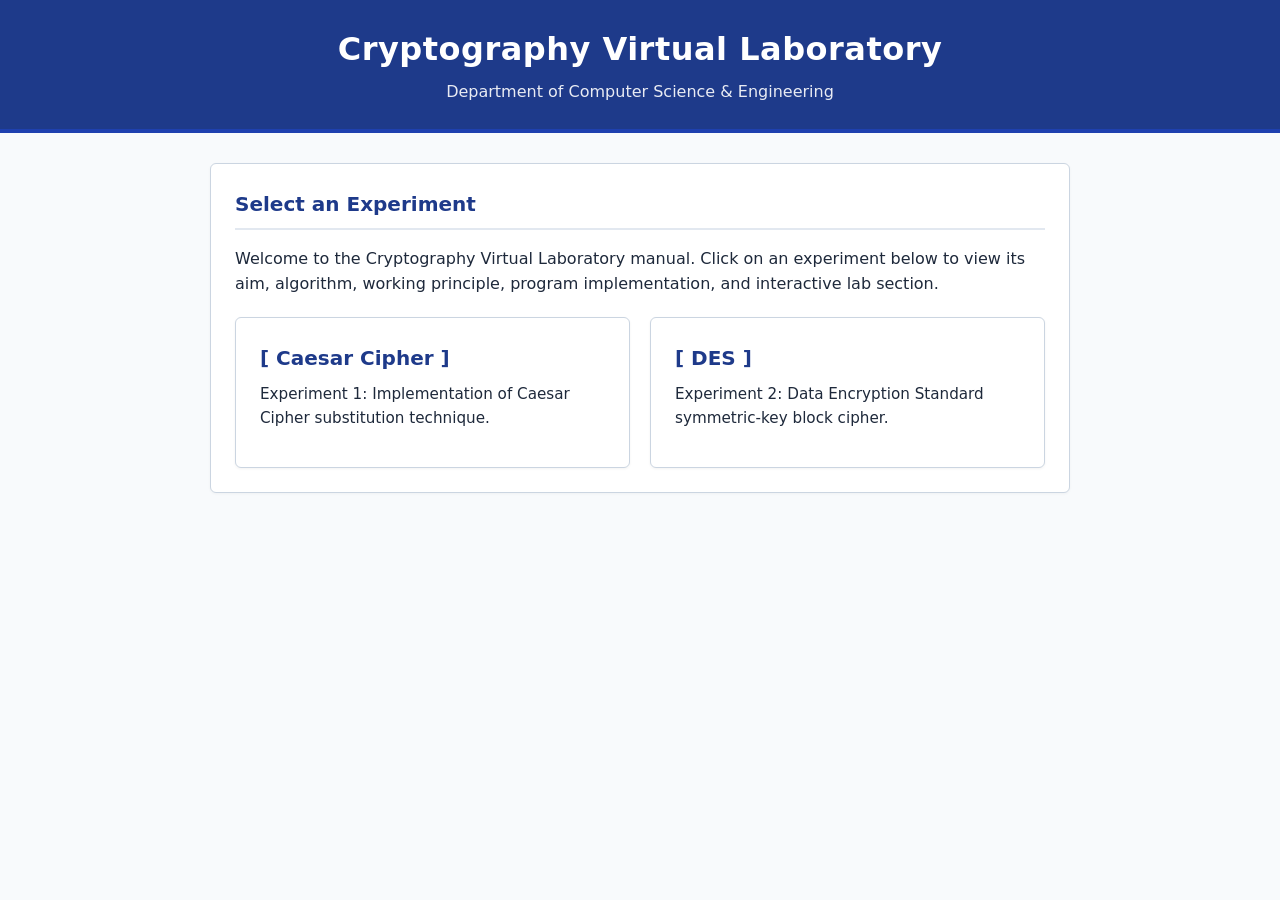
==== index.html @ bb431ebf "index changes of caesar cipher" ====
<!DOCTYPE html>
<html lang="en">
<head>
  <meta charset="UTF-8">
  <meta name="viewport" content="width=device-width, initial-scale=1.0">
  <title>Cryptography Virtual Laboratory</title>
  <link rel="stylesheet" href="css/style.css">
</head>
<body>
  <header>
    <h1>Cryptography Virtual Laboratory</h1>
    <p>Department of Computer Science & Engineering</p>
  </header>

  <div class="container">
    <div class="lab-section">
      <h2>Select an Experiment</h2>
      <p>Welcome to the Cryptography Virtual Laboratory manual. Click on an experiment below to view its aim, algorithm, working principle, program implementation, and interactive lab section.</p>
      
      <div class="experiments-grid">
        <a href="caesar.html" class="experiment-card">
          <h3>[ Caesar Cipher ]</h3>
          <p>Experiment 1: Implementation of Caesar Cipher substitution technique.</p>
        </a>

        <a href="des.html" class="experiment-card">
          <h3>[ DES ]</h3>
          <p>Experiment 2: Data Encryption Standard symmetric-key block cipher.</p>
        </a>
      </div>
    </div>
  </div>
</body>
</html>
---- css/style.css ----
/* Academic Lab Manual Stylesheet */
:root {
  --primary: #1e3a8a;
  --primary-hover: #1d4ed8;
  --bg-main: #f8fafc;
  --card-bg: #ffffff;
  --text-main: #1e293b;
  --text-muted: #475569;
  --border-color: #cbd5e1;
  --code-bg: #1e1e1e;
  --code-header: #2d2d2d;
  --accent: #2563eb;
  --font-family: 'Segoe UI', system-ui, -apple-system, sans-serif;
  --mono-family: 'Consolas', 'Courier New', monospace;
}

* {
  box-sizing: border-box;
  margin: 0;
  padding: 0;
}

body {
  font-family: var(--font-family);
  background-color: var(--bg-main);
  color: var(--text-main);
  line-height: 1.6;
  padding-bottom: 60px;
}

/* Header & Banner */
header {
  background-color: var(--primary);
  color: #ffffff;
  padding: 24px 20px;
  text-align: center;
  border-bottom: 4px solid #1e40af;
}

header h1 {
  font-size: 2rem;
  font-weight: 600;
  letter-spacing: 0.5px;
}

header p {
  font-size: 1rem;
  opacity: 0.9;
  margin-top: 4px;
}

.container {
  max-width: 900px;
  margin: 30px auto;
  padding: 0 20px;
}

/* Navigation Breadcrumb */
.nav-bar {
  margin-bottom: 20px;
}

.nav-link {
  color: var(--accent);
  text-decoration: none;
  font-weight: 600;
  display: inline-flex;
  align-items: center;
  gap: 6px;
  font-size: 0.95rem;
}

.nav-link:hover {
  text-decoration: underline;
}

/* Homepage Experiment Cards */
.experiments-grid {
  display: grid;
  grid-template-columns: repeat(auto-fit, minmax(280px, 1fr));
  gap: 20px;
  margin-top: 20px;
}

.experiment-card {
  background: var(--card-bg);
  border: 1px solid var(--border-color);
  border-radius: 6px;
  padding: 24px;
  text-decoration: none;
  color: inherit;
  display: block;
  transition: border-color 0.2s ease, box-shadow 0.2s ease;
  box-shadow: 0 1px 3px rgba(0, 0, 0, 0.05);
}

.experiment-card:hover {
  border-color: var(--accent);
  box-shadow: 0 4px 12px rgba(37, 99, 235, 0.1);
}

.experiment-card h3 {
  color: var(--primary);
  margin-bottom: 8px;
  font-size: 1.25rem;
}

.experiment-card p {
  color: var(--text-muted);
  font-size: 0.95rem;
}

/* Lab Manual Sections */
.lab-section {
  background: var(--card-bg);
  border: 1px solid var(--border-color);
  border-radius: 6px;
  padding: 24px;
  margin-bottom: 24px;
  box-shadow: 0 1px 3px rgba(0, 0, 0, 0.04);
}

.lab-section h2 {
  font-size: 1.25rem;
  color: var(--primary);
  border-bottom: 2px solid #e2e8f0;
  padding-bottom: 8px;
  margin-bottom: 16px;
  font-weight: 600;
}

.lab-section h1.exp-title {
  font-size: 1.75rem;
  color: var(--primary);
  margin-bottom: 0;
}

.lab-section p {
  margin-bottom: 12px;
  color: var(--text-main);
}

/* Algorithm Steps */
ol.algorithm-list {
  padding-left: 24px;
  margin-bottom: 16px;
}

ol.algorithm-list li {
  margin-bottom: 8px;
}

.formula-box {
  background-color: #f1f5f9;
  border-left: 4px solid var(--accent);
  padding: 14px 18px;
  margin: 16px 0;
  font-family: var(--mono-family);
  font-size: 0.95rem;
  line-height: 1.6;
}

.formula-box div {
  margin-bottom: 4px;
}

.formula-box .variables {
  margin-top: 8px;
  font-size: 0.9rem;
  color: var(--text-muted);
}

/* Working Principle Example Table */
.example-box {
  background: #f8fafc;
  border: 1px solid var(--border-color);
  padding: 16px;
  border-radius: 4px;
  margin-top: 12px;
  font-family: var(--mono-family);
}

.lab-table {
  width: 100%;
  max-width: 450px;
  border-collapse: collapse;
  margin-top: 12px;
}

.lab-table th, .lab-table td {
  border: 1px solid var(--border-color);
  padding: 8px 14px;
  text-align: left;
  font-family: var(--mono-family);
}

.lab-table th {
  background-color: #f1f5f9;
  color: var(--primary);
  font-weight: 600;
}

/* Code Container */
.code-container {
  background-color: var(--code-bg);
  border-radius: 6px;
  overflow: hidden;
  margin-top: 8px;
}

.code-header {
  background-color: var(--code-header);
  color: #9cdcfe;
  padding: 8px 16px;
  font-family: var(--mono-family);
  font-size: 0.85rem;
  font-weight: bold;
  border-bottom: 1px solid #3c3c3c;
  text-transform: uppercase;
  letter-spacing: 1px;
}

pre code {
  display: block;
  padding: 16px;
  color: #d4d4d4;
  font-family: var(--mono-family);
  font-size: 0.95rem;
  line-height: 1.5;
  overflow-x: auto;
}

/* Interactive Form Elements */
.form-group {
  margin-bottom: 16px;
}

.form-group label {
  display: block;
  font-weight: 600;
  margin-bottom: 6px;
  color: var(--text-main);
}

.form-control {
  width: 100%;
  padding: 10px 14px;
  font-size: 1rem;
  border: 1px solid var(--border-color);
  border-radius: 4px;
  font-family: var(--mono-family);
  background: #ffffff;
}

.form-control:focus {
  outline: none;
  border-color: var(--accent);
  box-shadow: 0 0 0 3px rgba(37, 99, 235, 0.15);
}

textarea.form-control {
  resize: vertical;
  min-height: 80px;
}

.btn-group {
  display: flex;
  gap: 12px;
  margin-top: 20px;
}

.btn {
  padding: 10px 24px;
  font-size: 1rem;
  font-weight: 600;
  color: #ffffff;
  background-color: var(--primary);
  border: none;
  border-radius: 4px;
  cursor: pointer;
  transition: background-color 0.2s ease;
}

.btn:hover {
  background-color: var(--primary-hover);
}

.btn-secondary {
  background-color: #475569;
}

.btn-secondary:hover {
  background-color: #334155;
}

.btn-outline {
  background-color: transparent;
  color: var(--text-muted);
  border: 1px solid var(--border-color);
}

.btn-outline:hover {
  background-color: #f1f5f9;
  color: var(--text-main);
}

/* Output Display Box */
.output-box {
  margin-top: 20px;
  padding: 16px;
  background-color: #f8fafc;
  border: 1px solid var(--border-color);
  border-radius: 4px;
}

.output-label {
  font-weight: 600;
  margin-bottom: 6px;
  color: var(--text-main);
  display: block;
}

.output-value {
  font-family: var(--mono-family);
  font-size: 1.1rem;
  font-weight: bold;
  color: var(--primary);
  background: #ffffff;
  padding: 10px 14px;
  border: 1px solid var(--border-color);
  border-radius: 4px;
  word-break: break-all;
  min-height: 44px;
}

/* Result Section */
.result-box {
  background-color: #f0fdf4;
  border: 1px solid #bbf7d0;
  border-radius: 4px;
  padding: 16px;
  color: #166534;
}

.result-box h3 {
  margin-bottom: 8px;
  font-size: 1.1rem;
}

.result-detail {
  font-family: var(--mono-family);
  background: #ffffff;
  border: 1px solid #86efac;
  border-radius: 4px;
  padding: 12px;
  margin-top: 10px;
  color: #14532d;
}

.result-detail div {
  margin-bottom: 4px;
}
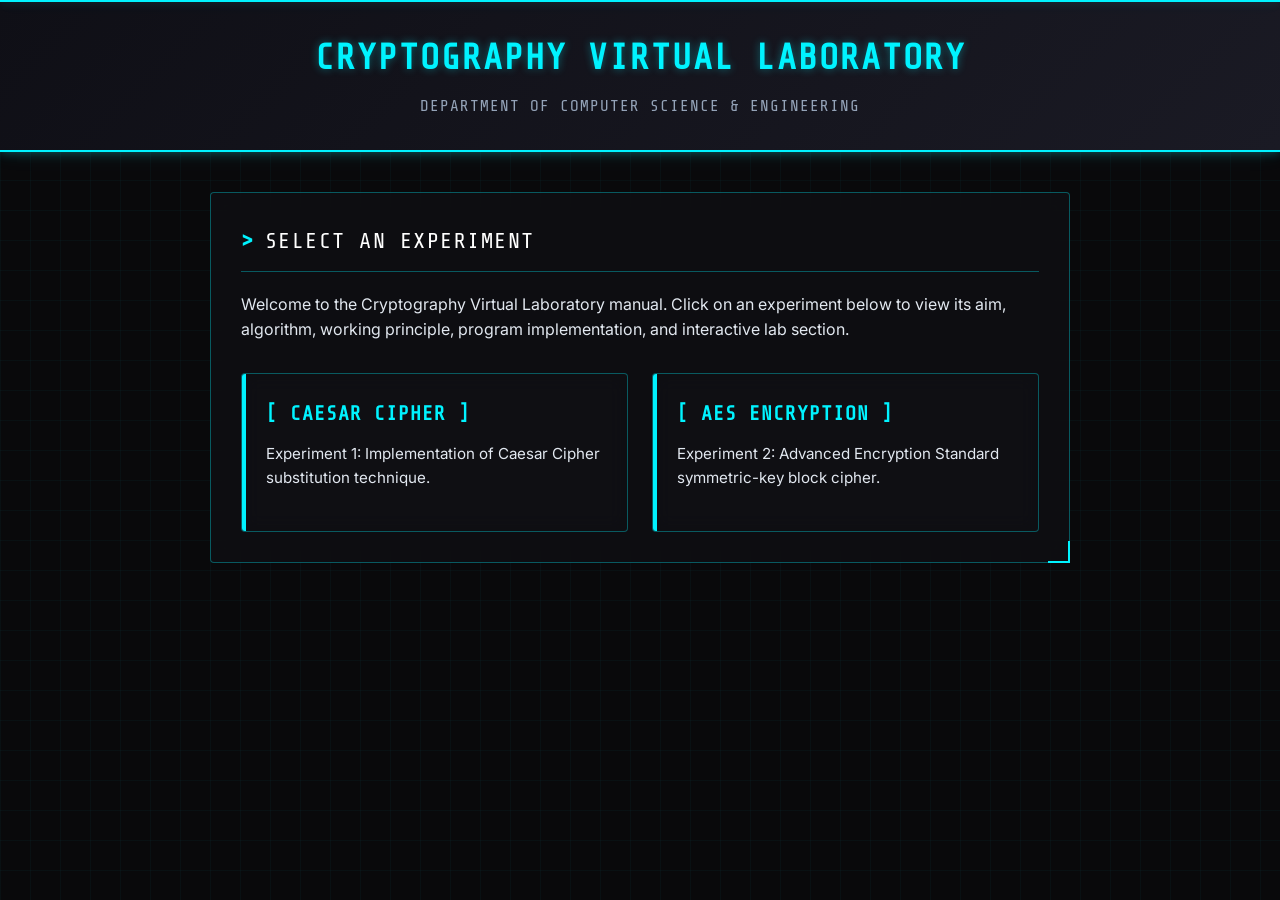
==== commit 20df3d9f: "file folder changes" ====
--- a/index.html
+++ b/index.html
@@ -4,7 +4,7 @@
   <meta charset="UTF-8">
   <meta name="viewport" content="width=device-width, initial-scale=1.0">
   <title>Cryptography Virtual Laboratory</title>
-  <link rel="stylesheet" href="css/style.css">
+  <link rel="stylesheet" href="style.css">
 </head>
 <body>
   <header>
@@ -18,14 +18,14 @@
       <p>Welcome to the Cryptography Virtual Laboratory manual. Click on an experiment below to view its aim, algorithm, working principle, program implementation, and interactive lab section.</p>
       
       <div class="experiments-grid">
-        <a href="caesar.html" class="experiment-card">
+        <a href="CAESAR_CIPHER/caesar.html" class="experiment-card">
           <h3>[ Caesar Cipher ]</h3>
           <p>Experiment 1: Implementation of Caesar Cipher substitution technique.</p>
         </a>
 
-        <a href="des.html" class="experiment-card">
-          <h3>[ DES ]</h3>
-          <p>Experiment 2: Data Encryption Standard symmetric-key block cipher.</p>
+        <a href="AES/index.html" class="experiment-card">
+          <h3>[ AES Encryption ]</h3>
+          <p>Experiment 2: Advanced Encryption Standard symmetric-key block cipher.</p>
         </a>
       </div>
     </div>
--- a/style.css
+++ b/style.css
@@ -0,0 +1,775 @@
+@import url('https://fonts.googleapis.com/css2?family=Share+Tech+Mono&family=Inter:wght@400;600&display=swap');
+
+:root {
+  --primary: #00f3ff;
+  --primary-hover: #00c3cc;
+  --bg-main: #09090b;
+  --card-bg: rgba(16, 16, 20, 0.7);
+  --text-main: #e2e8f0;
+  --text-muted: #94a3b8;
+  --border-color: #00f3ff55;
+  --code-bg: #050505;
+  --code-header: #1a1a24;
+  --accent: #ff003c;
+  --accent-hover: #cc0030;
+  --font-family: 'Inter', system-ui, -apple-system, sans-serif;
+  --mono-family: 'Share Tech Mono', 'Consolas', 'Courier New', monospace;
+  --glow-primary: 0 0 10px rgba(0, 243, 255, 0.3), 0 0 20px rgba(0, 243, 255, 0.1);
+  --glow-accent: 0 0 10px rgba(255, 0, 60, 0.5);
+}
+
+* {
+  box-sizing: border-box;
+  margin: 0;
+  padding: 0;
+}
+
+body {
+  font-family: var(--font-family);
+  background-color: var(--bg-main);
+  background-image: 
+    linear-gradient(rgba(0, 243, 255, 0.03) 1px, transparent 1px),
+    linear-gradient(90deg, rgba(0, 243, 255, 0.03) 1px, transparent 1px);
+  background-size: 30px 30px;
+  color: var(--text-main);
+  line-height: 1.6;
+  padding-bottom: 60px;
+}
+
+/* Header & Banner */
+header {
+  background: linear-gradient(135deg, #0f0f16 0%, #1a1a24 100%);
+  color: #ffffff;
+  padding: 30px 20px;
+  text-align: center;
+  border-bottom: 2px solid var(--primary);
+  box-shadow: var(--glow-primary);
+  position: relative;
+  overflow: hidden;
+}
+
+header::before {
+  content: '';
+  position: absolute;
+  top: 0; left: 0; width: 100%; height: 2px;
+  background: var(--primary);
+  box-shadow: var(--glow-primary);
+}
+
+header h1 {
+  font-family: var(--mono-family);
+  font-size: 2.2rem;
+  font-weight: 600;
+  letter-spacing: 2px;
+  color: var(--primary);
+  text-shadow: 0 0 8px rgba(0, 243, 255, 0.4);
+  text-transform: uppercase;
+}
+
+header p {
+  font-family: var(--mono-family);
+  font-size: 1rem;
+  color: var(--text-muted);
+  margin-top: 8px;
+  text-transform: uppercase;
+  letter-spacing: 1px;
+}
+
+.container {
+  max-width: 900px;
+  margin: 40px auto;
+  padding: 0 20px;
+}
+
+/* Navigation Breadcrumb */
+.nav-bar {
+  margin-bottom: 20px;
+}
+
+.nav-link {
+  color: var(--primary);
+  text-decoration: none;
+  font-family: var(--mono-family);
+  font-weight: 600;
+  display: inline-flex;
+  align-items: center;
+  gap: 6px;
+  font-size: 0.95rem;
+  text-transform: uppercase;
+  transition: all 0.3s ease;
+}
+
+.nav-link:hover {
+  color: #ffffff;
+  text-shadow: var(--glow-primary);
+}
+
+/* Homepage Experiment Cards */
+.experiments-grid {
+  display: grid;
+  grid-template-columns: repeat(auto-fit, minmax(280px, 1fr));
+  gap: 24px;
+  margin-top: 30px;
+}
+
+.experiment-card {
+  background: var(--card-bg);
+  backdrop-filter: blur(10px);
+  border: 1px solid var(--border-color);
+  border-radius: 4px;
+  padding: 24px;
+  text-decoration: none;
+  color: inherit;
+  display: block;
+  transition: all 0.3s ease;
+  position: relative;
+  overflow: hidden;
+}
+
+.experiment-card::before {
+  content: '';
+  position: absolute;
+  top: 0; left: 0;
+  width: 4px;
+  height: 100%;
+  background: var(--primary);
+  transition: all 0.3s ease;
+}
+
+.experiment-card:hover {
+  border-color: var(--primary);
+  box-shadow: var(--glow-primary);
+  transform: translateY(-2px);
+}
+
+.experiment-card:hover::before {
+  box-shadow: var(--glow-primary);
+}
+
+.experiment-card h3 {
+  color: var(--primary);
+  margin-bottom: 12px;
+  font-size: 1.25rem;
+  font-family: var(--mono-family);
+  text-transform: uppercase;
+  letter-spacing: 1px;
+}
+
+.experiment-card p {
+  color: var(--text-muted);
+  font-size: 0.95rem;
+}
+
+/* Lab Manual Sections */
+.lab-section {
+  background: var(--card-bg);
+  backdrop-filter: blur(10px);
+  border: 1px solid var(--border-color);
+  border-radius: 4px;
+  padding: 30px;
+  margin-bottom: 30px;
+  position: relative;
+}
+
+.lab-section::after {
+  content: '';
+  position: absolute;
+  bottom: -1px; right: -1px;
+  width: 20px; height: 20px;
+  border-bottom: 2px solid var(--primary);
+  border-right: 2px solid var(--primary);
+}
+
+.lab-section h2 {
+  font-family: var(--mono-family);
+  font-size: 1.4rem;
+  color: #ffffff;
+  border-bottom: 1px solid var(--border-color);
+  padding-bottom: 12px;
+  margin-bottom: 20px;
+  font-weight: normal;
+  text-transform: uppercase;
+  letter-spacing: 1.5px;
+  display: flex;
+  align-items: center;
+}
+
+.lab-section h2::before {
+  content: '>';
+  color: var(--primary);
+  margin-right: 10px;
+  font-weight: bold;
+}
+
+.lab-section h1.exp-title {
+  font-family: var(--mono-family);
+  font-size: 2rem;
+  color: var(--primary);
+  margin-bottom: 0;
+  text-transform: uppercase;
+  text-shadow: var(--glow-primary);
+}
+
+.lab-section p {
+  margin-bottom: 16px;
+  color: var(--text-main);
+}
+
+/* Algorithm Steps */
+ol.algorithm-list {
+  padding-left: 24px;
+  margin-bottom: 20px;
+  color: var(--text-muted);
+}
+
+ol.algorithm-list li {
+  margin-bottom: 10px;
+}
+
+.formula-box {
+  background-color: rgba(0, 243, 255, 0.05);
+  border-left: 4px solid var(--primary);
+  padding: 16px 20px;
+  margin: 20px 0;
+  font-family: var(--mono-family);
+  font-size: 1rem;
+  line-height: 1.6;
+  color: #ffffff;
+}
+
+.formula-box div {
+  margin-bottom: 6px;
+}
+
+.formula-box .variables {
+  margin-top: 12px;
+  font-size: 0.85rem;
+  color: var(--primary);
+  border-top: 1px dashed var(--border-color);
+  padding-top: 8px;
+}
+
+/* Working Principle Example Table */
+.example-box {
+  background: rgba(0, 0, 0, 0.4);
+  border: 1px solid var(--border-color);
+  padding: 16px;
+  border-radius: 4px;
+  margin-top: 12px;
+  font-family: var(--mono-family);
+  color: var(--primary);
+}
+
+.lab-table {
+  width: 100%;
+  max-width: 500px;
+  border-collapse: collapse;
+  margin-top: 16px;
+}
+
+.lab-table th, .lab-table td {
+  border: 1px solid var(--border-color);
+  padding: 12px 16px;
+  text-align: left;
+  font-family: var(--mono-family);
+}
+
+.lab-table th {
+  background-color: rgba(0, 243, 255, 0.1);
+  color: var(--primary);
+  font-weight: normal;
+  text-transform: uppercase;
+}
+
+/* Code Container */
+.code-container {
+  background-color: var(--code-bg);
+  border: 1px solid #333;
+  border-radius: 4px;
+  overflow: hidden;
+  margin-top: 12px;
+  position: relative;
+}
+
+.code-header {
+  background-color: var(--code-header);
+  color: var(--primary);
+  padding: 10px 16px;
+  font-family: var(--mono-family);
+  font-size: 0.85rem;
+  border-bottom: 1px solid #333;
+  text-transform: uppercase;
+  letter-spacing: 1px;
+  display: flex;
+  justify-content: space-between;
+}
+
+pre code {
+  display: block;
+  padding: 20px;
+  color: #a6accd;
+  font-family: 'Consolas', 'Courier New', monospace;
+  font-size: 0.95rem;
+  line-height: 1.6;
+  overflow-x: auto;
+}
+
+/* Interactive Form Elements */
+.form-group {
+  margin-bottom: 20px;
+}
+
+.form-group label {
+  display: block;
+  font-family: var(--mono-family);
+  margin-bottom: 8px;
+  color: var(--primary);
+  text-transform: uppercase;
+  font-size: 0.9rem;
+}
+
+.form-control {
+  width: 100%;
+  padding: 12px 16px;
+  font-size: 1rem;
+  color: #ffffff;
+  border: 1px solid var(--border-color);
+  background: rgba(0, 0, 0, 0.5);
+  font-family: var(--mono-family);
+  transition: all 0.3s ease;
+}
+
+.form-control:focus {
+  outline: none;
+  border-color: var(--primary);
+  box-shadow: 0 0 10px rgba(0, 243, 255, 0.2);
+  background: rgba(0, 0, 0, 0.8);
+}
+
+textarea.form-control {
+  resize: vertical;
+  min-height: 100px;
+}
+
+select.form-control {
+  appearance: none;
+  background-image: url("data:image/svg+xml;charset=UTF-8,%3csvg xmlns='http://www.w3.org/2000/svg' viewBox='0 0 24 24' fill='none' stroke='%2300f3ff' stroke-width='2' stroke-linecap='round' stroke-linejoin='round'%3e%3cpolyline points='6 9 12 15 18 9'%3e%3c/polyline%3e%3c/svg%3e");
+  background-repeat: no-repeat;
+  background-position: right 12px center;
+  background-size: 16px;
+}
+
+select.form-control option {
+  background: #0f0f16;
+  color: #fff;
+}
+
+.btn-group {
+  display: flex;
+  gap: 16px;
+  margin-top: 24px;
+}
+
+.btn {
+  padding: 12px 28px;
+  font-size: 0.95rem;
+  font-family: var(--mono-family);
+  text-transform: uppercase;
+  letter-spacing: 1px;
+  color: #000000;
+  background-color: var(--primary);
+  border: 1px solid var(--primary);
+  cursor: pointer;
+  transition: all 0.3s ease;
+  position: relative;
+  overflow: hidden;
+  font-weight: bold;
+}
+
+.btn:hover {
+  background-color: transparent;
+  color: var(--primary);
+  box-shadow: var(--glow-primary);
+}
+
+.btn-secondary {
+  background-color: transparent;
+  color: var(--accent);
+  border-color: var(--accent);
+}
+
+.btn-secondary:hover {
+  background-color: var(--accent);
+  color: #ffffff;
+  box-shadow: var(--glow-accent);
+}
+
+.btn-outline {
+  background-color: transparent;
+  color: var(--text-muted);
+  border-color: var(--text-muted);
+}
+
+.btn-outline:hover {
+  border-color: #ffffff;
+  color: #ffffff;
+}
+
+/* Output Display Box */
+.output-box {
+  margin-top: 24px;
+  padding: 20px;
+  background-color: rgba(0, 243, 255, 0.05);
+  border: 1px solid var(--primary);
+  position: relative;
+}
+
+.output-box::before {
+  content: '';
+  position: absolute;
+  top: 0; left: 0; width: 3px; height: 100%;
+  background: var(--primary);
+  box-shadow: var(--glow-primary);
+}
+
+.output-label {
+  font-family: var(--mono-family);
+  margin-bottom: 10px;
+  color: var(--text-muted);
+  display: block;
+  text-transform: uppercase;
+  font-size: 0.85rem;
+  letter-spacing: 1px;
+}
+
+.output-value {
+  font-family: var(--mono-family);
+  font-size: 1.2rem;
+  color: var(--primary);
+  background: transparent;
+  padding: 0;
+  border: none;
+  word-break: break-all;
+  min-height: 30px;
+  text-shadow: 0 0 5px rgba(0, 243, 255, 0.5);
+}
+
+/* Result Section */
+.result-box {
+  background-color: rgba(0, 255, 65, 0.05);
+  border: 1px solid #00ff41;
+  padding: 20px;
+  color: #00ff41;
+  position: relative;
+}
+
+.result-box::before {
+  content: '';
+  position: absolute;
+  top: 0; left: 0; width: 3px; height: 100%;
+  background: #00ff41;
+  box-shadow: 0 0 10px rgba(0, 255, 65, 0.5);
+}
+
+.result-box h3 {
+  margin-bottom: 12px;
+  font-size: 1.2rem;
+  font-family: var(--mono-family);
+  text-transform: uppercase;
+  letter-spacing: 1px;
+}
+
+.result-detail {
+  font-family: var(--mono-family);
+  background: rgba(0, 0, 0, 0.4);
+  border: 1px solid rgba(0, 255, 65, 0.3);
+  padding: 16px;
+  margin-top: 16px;
+  color: #e2e8f0;
+}
+
+.result-detail div {
+  margin-bottom: 8px;
+}
+.result-detail strong {
+  color: #00ff41;
+}
+
+/* Custom Scrollbar */
+::-webkit-scrollbar {
+  width: 8px;
+  height: 8px;
+}
+::-webkit-scrollbar-track {
+  background: #09090b;
+}
+::-webkit-scrollbar-thumb {
+  background: #333;
+  border-radius: 4px;
+}
+::-webkit-scrollbar-thumb:hover {
+  background: var(--primary);
+}
+
+/* ================= AES SPECIFIC CYBER STYLES ================= */
+nav {
+  display: flex;
+  justify-content: center;
+  gap: 15px;
+  margin-bottom: 25px;
+  border-bottom: 1px solid var(--border-color);
+  padding-bottom: 15px;
+}
+.nav-button {
+  background: rgba(0, 0, 0, 0.4);
+  border: 1px solid var(--border-color);
+  padding: 12px 20px;
+  cursor: pointer;
+  font-family: var(--mono-family);
+  font-size: 0.9rem;
+  color: var(--text-muted);
+  text-transform: uppercase;
+  transition: all 0.3s ease;
+}
+.nav-button:hover {
+  background: rgba(0, 243, 255, 0.1);
+  color: #fff;
+  box-shadow: var(--glow-primary);
+}
+.nav-button.active {
+  color: var(--primary);
+  border-color: var(--primary);
+  box-shadow: var(--glow-primary);
+  text-shadow: 0 0 5px rgba(0, 243, 255, 0.5);
+}
+.section {
+  display: none;
+}
+.section.active {
+  display: block;
+}
+.key-boxes {
+  display: flex;
+  gap: 20px;
+  margin-top: 20px;
+}
+.key-box {
+  flex: 1;
+  background: rgba(0, 243, 255, 0.05);
+  border: 1px solid var(--border-color);
+  border-radius: 4px;
+  padding: 20px;
+  text-align: center;
+  position: relative;
+  transition: all 0.3s ease;
+}
+.key-box:hover {
+  box-shadow: var(--glow-primary);
+  border-color: var(--primary);
+}
+.key-box h3 {
+  color: var(--primary);
+  font-family: var(--mono-family);
+}
+.process {
+  display: flex;
+  flex-direction: column;
+  align-items: center;
+  gap: 12px;
+  margin-top: 20px;
+}
+.process-step {
+  width: 250px;
+  padding: 15px;
+  background: rgba(0, 0, 0, 0.5);
+  border: 1px solid var(--primary);
+  border-radius: 4px;
+  text-align: center;
+  font-weight: bold;
+  font-family: var(--mono-family);
+  color: #fff;
+  text-transform: uppercase;
+  box-shadow: 0 0 10px rgba(0, 243, 255, 0.1);
+}
+.process-step span {
+  display: inline-block;
+  background-color: var(--primary);
+  color: #000;
+  width: 28px;
+  height: 28px;
+  border-radius: 50%;
+  margin-right: 10px;
+  line-height: 28px;
+  text-shadow: none;
+}
+.process-arrow {
+  color: var(--primary);
+  font-size: 24px;
+  text-shadow: var(--glow-primary);
+}
+.concept {
+  border-left: 4px solid var(--primary);
+  padding: 15px 20px;
+  margin-bottom: 20px;
+  background-color: rgba(0, 243, 255, 0.05);
+  color: #fff;
+}
+.concept h3 {
+  color: var(--primary);
+  font-family: var(--mono-family);
+  margin-bottom: 8px;
+  text-transform: uppercase;
+}
+.simulation-grid {
+  display: grid;
+  grid-template-columns: 1fr 1fr;
+  gap: 25px;
+}
+.simulation-steps {
+  display: flex;
+  flex-wrap: wrap;
+  gap: 12px;
+  margin-top: 20px;
+}
+.simulation-steps button {
+  background: rgba(0, 0, 0, 0.5);
+  border: 1px solid var(--border-color);
+  padding: 12px 20px;
+  cursor: pointer;
+  color: var(--text-main);
+  font-family: var(--mono-family);
+  text-transform: uppercase;
+  transition: all 0.3s ease;
+}
+.simulation-steps button:hover {
+  background: rgba(0, 243, 255, 0.1);
+  border-color: var(--primary);
+  color: var(--primary);
+  box-shadow: var(--glow-primary);
+}
+.step-explanation {
+  margin-top: 25px;
+  padding: 20px;
+  background-color: rgba(0, 0, 0, 0.6);
+  border: 1px solid var(--primary);
+  border-radius: 4px;
+  min-height: 80px;
+  color: #fff;
+  font-family: var(--mono-family);
+  box-shadow: var(--glow-primary);
+}
+.state-matrix {
+  display: grid;
+  grid-template-columns: repeat(4, 60px);
+  gap: 8px;
+  justify-content: center;
+  margin-top: 25px;
+}
+.state-matrix div {
+  width: 60px;
+  height: 60px;
+  display: flex;
+  align-items: center;
+  justify-content: center;
+  background-color: rgba(0, 243, 255, 0.1);
+  border: 1px solid var(--primary);
+  border-radius: 4px;
+  font-family: var(--mono-family);
+  font-weight: bold;
+  color: #fff;
+  text-shadow: 0 0 5px rgba(0, 243, 255, 0.5);
+}
+.quiz-card {
+  background: var(--card-bg);
+  backdrop-filter: blur(10px);
+  border: 1px solid var(--border-color);
+  border-radius: 4px;
+  padding: 25px;
+  margin-bottom: 25px;
+}
+.quiz-card h3 {
+  color: var(--primary);
+  margin-bottom: 15px;
+  font-family: var(--mono-family);
+}
+.option {
+  display: block;
+  padding: 12px 15px;
+  margin: 10px 0;
+  border: 1px solid var(--border-color);
+  border-radius: 4px;
+  cursor: pointer;
+  background: rgba(0, 0, 0, 0.4);
+  color: var(--text-main);
+  transition: all 0.3s ease;
+}
+.option:hover {
+  background: rgba(0, 243, 255, 0.1);
+  border-color: var(--primary);
+  box-shadow: 0 0 8px rgba(0, 243, 255, 0.2);
+}
+.quiz-button {
+  display: block;
+  margin: 30px auto;
+}
+.quiz-result {
+  text-align: center;
+  font-size: 1.2rem;
+  font-weight: bold;
+  margin-top: 20px;
+  color: var(--primary);
+  font-family: var(--mono-family);
+  text-transform: uppercase;
+  text-shadow: var(--glow-primary);
+}
+/* Re-map AES button classes to Cyber theme */
+.main-button {
+  padding: 12px 28px;
+  font-size: 0.95rem;
+  font-family: var(--mono-family);
+  text-transform: uppercase;
+  letter-spacing: 1px;
+  color: #000000;
+  background-color: var(--primary);
+  border: 1px solid var(--primary);
+  cursor: pointer;
+  transition: all 0.3s ease;
+  font-weight: bold;
+  margin-top: 15px;
+}
+.main-button:hover {
+  background-color: transparent;
+  color: var(--primary);
+  box-shadow: var(--glow-primary);
+}
+.secondary-button {
+  padding: 12px 28px;
+  font-size: 0.95rem;
+  font-family: var(--mono-family);
+  text-transform: uppercase;
+  letter-spacing: 1px;
+  background-color: transparent;
+  color: var(--accent);
+  border: 1px solid var(--accent);
+  cursor: pointer;
+  transition: all 0.3s ease;
+  font-weight: bold;
+  margin-top: 15px;
+  margin-left: 10px;
+}
+.secondary-button:hover {
+  background-color: var(--accent);
+  color: #ffffff;
+  box-shadow: var(--glow-accent);
+}
+footer {
+  text-align: center;
+  background-color: #0f0f16;
+  border-top: 1px solid var(--border-color);
+  color: var(--text-muted);
+  padding: 25px;
+  margin-top: 60px;
+  font-size: 0.9rem;
+  font-family: var(--mono-family);
+  text-transform: uppercase;
+}
